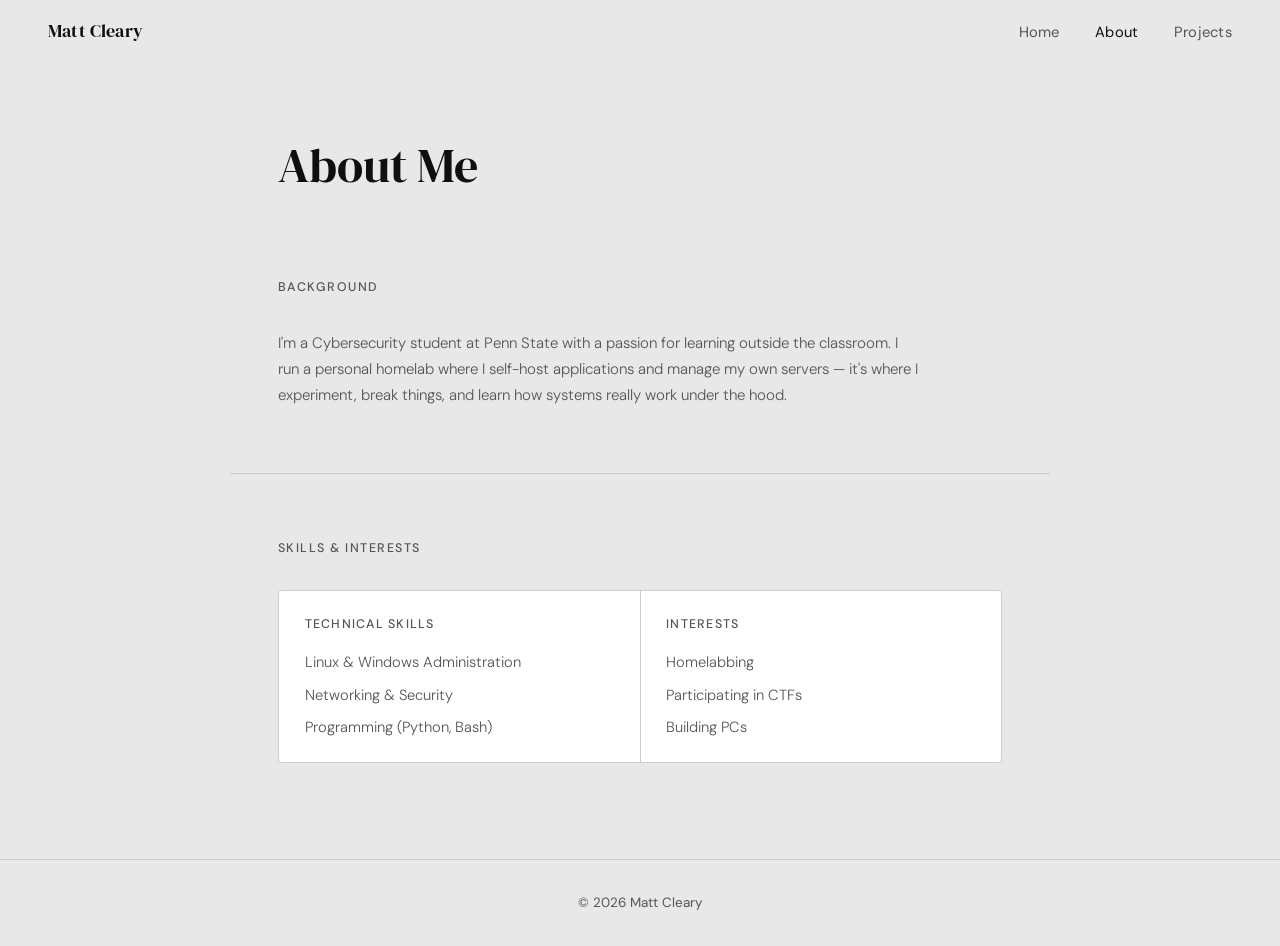
==== about.html @ 6a30987f "6.26.26 changes" ====
<!DOCTYPE html>
<html lang="en">
<head>
  <meta charset="UTF-8" />
  <meta name="viewport" content="width=device-width, initial-scale=1.0" />
  <title>About — Matt Cleary</title>
  <link rel="preconnect" href="https://fonts.googleapis.com" />
  <link href="https://fonts.googleapis.com/css2?family=DM+Sans:wght@300;400;500&family=DM+Serif+Display&display=swap" rel="stylesheet" />
  <link rel="stylesheet" href="style.css" />
</head>
<body>

  <nav>
    <a class="nav-logo" href="index.html">Matt Cleary</a>
    <ul class="nav-links">
      <li><a href="index.html">Home</a></li>
      <li><a href="about.html" class="active">About</a></li>
      <li><a href="projects.html">Projects</a></li>
    </ul>
  </nav>

  <div class="page-header">
    <h1>About Me</h1>
  </div>

  <div class="section">
    <p class="section-label">Background</p>
    <p class="summary">
      I'm a Cybersecurity student at Penn State with a passion for learning outside the classroom.
      I run a personal homelab where I self-host applications and manage my own servers — it's where
      I experiment, break things, and learn how systems really work under the hood.
    </p>
  </div>

  <hr class="divider" />

  <div class="section">
    <p class="section-label">Skills &amp; Interests</p>
    <div class="two-col">
      <div class="two-col-card">
        <h3>Technical Skills</h3>
        <ul>
          <li>Linux &amp; Windows Administration</li>
          <li>Networking &amp; Security</li>
          <li>Programming (Python, Bash)</li>
        </ul>
      </div>
      <div class="two-col-card">
        <h3>Interests</h3>
        <ul>
          <li>Homelabbing</li>
          <li>Participating in CTFs</li>
          <li>Building PCs</li>
        </ul>
      </div>
    </div>
  </div>

  <footer>
    &copy; 2026 Matt Cleary
  </footer>

</body>
</html>
---- style.css ----
:root {
  --bg:       #e8e8e8;
  --surface:  #6495ED;
  --border:   #0f0f0f;
  --ink:      #e8e8e8;
  --mid:      #888888;
  --muted:    #555555;
  --serif: 'DM Serif Display', Georgia, serif;
  --sans:  'DM Sans', system-ui, sans-serif;
}

*, *::before, *::after { box-sizing: border-box; margin: 0; padding: 0; }

body {
  font-family: var(--sans);
  background: var(--bg);
  line-height: 1.65;
  font-size: 17px;
}

/* NAV */
nav {
  position: sticky;
  top: 0;
  z-index: 100;
  display: flex;
  align-items: center;
  justify-content: space-between;
  padding: 0 3rem;
  height: 62px;
  background: var(--ink)
}
.nav-logo {
  font-family: var(--serif);
  font-size: 1.15rem;
  color: var(--border);
  text-decoration: none;
  letter-spacing: 0.01em;
}
.nav-links {
  display: flex;
  gap: 2.2rem;
  list-style: none;
}
.nav-links a {
  font-size: 0.92rem;
  font-weight: 400;
  color: var(--muted);
  text-decoration: none;
  letter-spacing: 0.02em;
}
.nav-links a:hover,
.nav-links a.active { color: var(--border); }

/* HERO */
.hero {
  background: var(--surface);
  padding: 5rem 3rem;
  text-align: center;
}
.hero-inner {
  max-width: 820px;
  margin: 0 auto;
  display: flex;
  flex-direction: column;
  align-items: center;
}
.hero-tag {
  font-size: 0.82rem;
  font-weight: 500;
  color: var(--ink);
  letter-spacing: 0.1em;
  text-transform: uppercase;
  margin-bottom: 1.1rem;
}
.hero h1 {
  font-family: var(--serif);
  font-size: clamp(3rem, 7vw, 5rem);
  font-weight: 400;
  line-height: 1.05;
  color: var(--ink);
  margin-bottom: 1.2rem;
}
.hero-sub {
  font-size: 1.05rem;
  color: var(--ink);
  font-weight: 300;
  max-width: 480px;
  margin-bottom: 2rem;
}
.hero-links {
  display: flex;
  gap: 1rem;
  flex-wrap: wrap;
  justify-content: center;
}
.btn {
  display: inline-block;
  font-size: 0.88rem;
  font-weight: 500;
  text-decoration: none;
  padding: 0.65rem 1.5rem;
  border-radius: 3px;
}
.btn-solid {
  background: #ffffff;
  color: var(--surface);
}
.btn-solid:hover { background: #f0f0f0; }
.btn-ghost {
  background: #ffffff;
  color: var(--surface);
  border: 1px solid #ffffff;
}
.btn-ghost:hover { background: #f0f0f0; border-color: #f0f0f0; }

/* DIVIDER */
.divider {
  max-width: 820px;
  margin: 0 auto;
  border: none;
  border-top: 1px solid #cccccc;
}

/* SECTIONS */
.section {
  max-width: 820px;
  margin: 0 auto;
  padding: 4rem 3rem;
}
.section-label {
  font-size: 0.78rem;
  font-weight: 500;
  color: var(--muted);
  text-transform: uppercase;
  letter-spacing: 0.12em;
  margin-bottom: 2rem;
}

/* ── POSITION / EXPERIENCE CARDS ── */
.positions {
  display: flex;
  flex-direction: column;
  gap: 1.2rem;
}
.position-card {
  background: #ffffff;
  border: 1px solid #cccccc;
  border-radius: 4px;
  padding: 1.6rem 1.9rem;
}
.position-card-top {
  display: flex;
  justify-content: space-between;
  align-items: flex-start;
  gap: 1rem;
  margin-bottom: 0.25rem;
}
.position-title {
  font-size: 1rem;
  font-weight: 500;
  color: var(--border);
}
.position-date {
  font-size: 0.78rem;
  color: var(--muted);
  white-space: nowrap;
  padding-top: 0.15rem;
  flex-shrink: 0;
}
.position-org {
  font-size: 0.88rem;
  color: var(--surface);
  font-weight: 500;
  margin-bottom: 0.5rem;
  display: block;
  text-decoration: none;
}
.position-org:hover { text-decoration: underline; }
.position-desc {
  font-size: 0.92rem;
  color: var(--muted);
  font-weight: 300;
  line-height: 1.65;
}

/* GENERIC CARDS (homelab etc.) */
.cards {
  display: flex;
  flex-direction: column;
  gap: 1.5rem;
}
.card {
  background: #ffffff;
  border: 1px solid #cccccc;
  border-radius: 4px;
  padding: 1.7rem 1.9rem;
}
.card-top {
  display: flex;
  justify-content: space-between;
  align-items: flex-start;
  gap: 1rem;
  margin-bottom: 0.3rem;
}
.card-role {
  font-size: 1rem;
  font-weight: 500;
  color: var(--border);
}
.card-date {
  font-size: 0.78rem;
  color: var(--muted);
  white-space: nowrap;
  padding-top: 0.15rem;
  flex-shrink: 0;
}
.card-org {
  font-size: 0.88rem;
  color: var(--surface);
  margin-bottom: 0.6rem;
  display: block;
  text-decoration: none;
}
.card-org:hover { text-decoration: underline; }
.card-desc {
  font-size: 0.92rem;
  color: var(--muted);
  font-weight: 300;
}

/* ROW LIST */
.row-list { display: flex; flex-direction: column; }
.row-item {
  display: flex;
  justify-content: space-between;
  align-items: center;
  gap: 1rem;
  padding: 0.9rem 0;
  border-bottom: 1px solid #cccccc;
}
.row-item:first-child { border-top: 1px solid #cccccc; }
.row-name { font-size: 0.94rem; color: var(--border); font-weight: 400; }
.row-meta { font-size: 0.78rem; color: var(--muted); white-space: nowrap; }

/* SUMMARY TEXT */
.summary {
  font-size: 0.94rem;
  color: var(--muted);
  font-weight: 300;
  line-height: 1.75;
  max-width: 640px;
}
.summary p { margin-bottom: 0.8em; }
.summary p:last-child { margin-bottom: 0; }

/* IMAGES */
.img-wrap { margin: 2rem 0; }
.img-wrap img {
  width: 100%;
  max-width: 640px;
  height: auto;
  border-radius: 4px;
  border: 1px solid #cccccc;
  display: block;
}

/* TWO-COL GRID */
.two-col {
  display: grid;
  grid-template-columns: 1fr 1fr;
  gap: 1px;
  background: #cccccc;
  border: 1px solid #cccccc;
  border-radius: 4px;
  overflow: hidden;
  margin-bottom: 2rem;
}
.two-col-card {
  background: #ffffff;
  padding: 1.4rem 1.6rem;
}
.two-col-card h3 {
  font-size: 0.78rem;
  font-weight: 500;
  letter-spacing: 0.1em;
  text-transform: uppercase;
  color: var(--muted);
  margin-bottom: 1rem;
}
.two-col-card ul {
  list-style: none;
  display: flex;
  flex-direction: column;
  gap: 0.5rem;
}
.two-col-card ul li {
  font-size: 0.92rem;
  color: var(--muted);
  font-weight: 300;
}

/* PAGE HEADER */
.page-header {
  padding: 4rem 3rem 0;
  max-width: 820px;
  margin: 0 auto;
}
.page-header h1 {
  font-family: var(--serif);
  font-size: clamp(2rem, 5vw, 3rem);
  font-weight: 400;
  color: var(--border);
  margin-bottom: 0.5rem;
}
.page-header p {
  font-size: 0.94rem;
  color: var(--muted);
  font-weight: 300;
}

/* FOOTER */
footer {
  border-top: 1px solid #cccccc;
  text-align: center;
  padding: 2rem 3rem;
  font-size: 0.84rem;
  color: var(--muted);
}
footer a { color: var(--surface); text-decoration: none; }
footer a:hover { text-decoration: underline; }

@media (max-width: 680px) {
  nav { padding: 0 1.2rem; }
  .hero { padding: 3.5rem 1.4rem; }
  .section { padding: 3rem 1.4rem; }
  .page-header { padding: 3rem 1.4rem 0; }
  .divider { margin: 0 1.4rem; }
  .two-col { grid-template-columns: 1fr; }
}
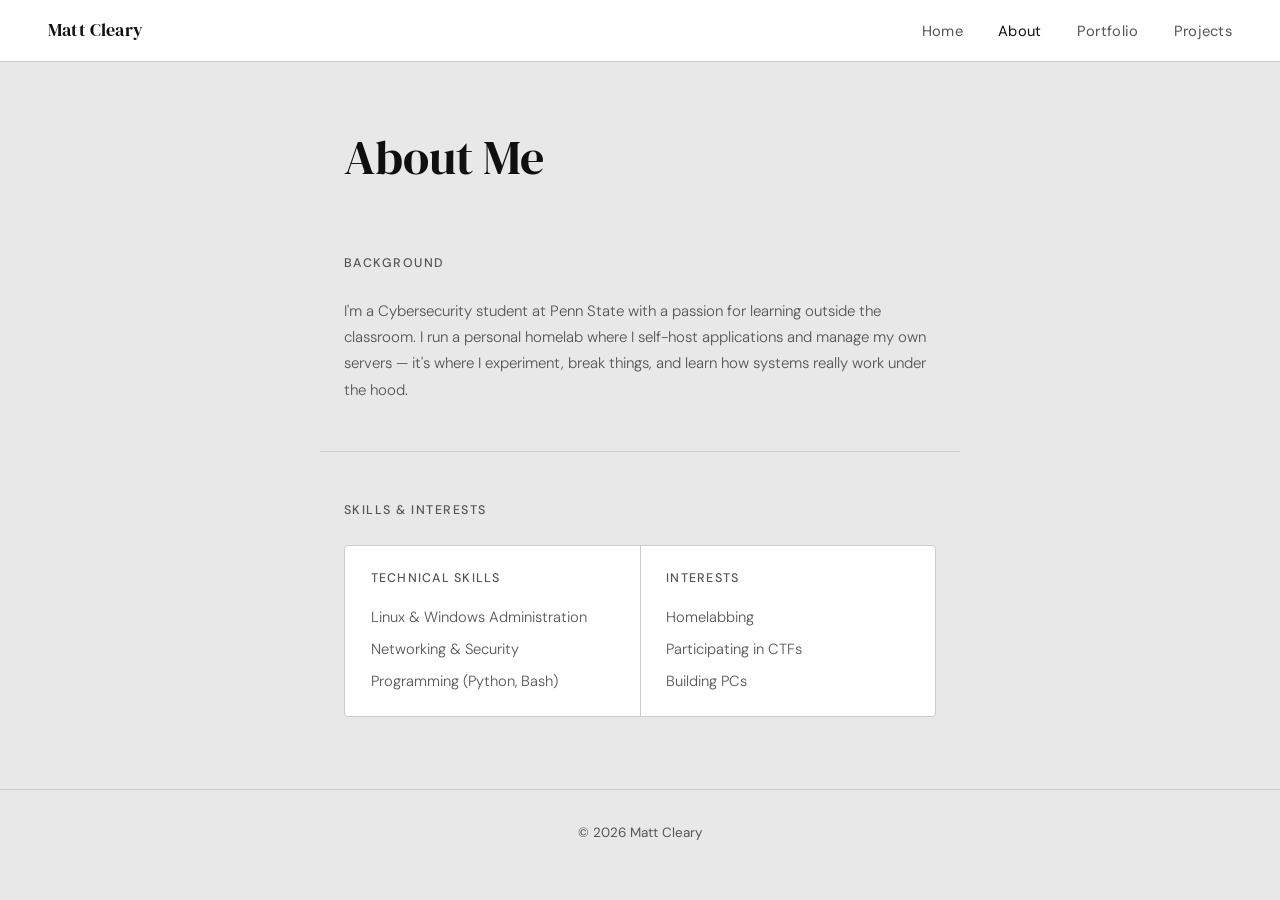
==== commit dda8689b: "9.30.26 changes" ====
--- a/about.html
+++ b/about.html
@@ -15,6 +15,7 @@
     <ul class="nav-links">
       <li><a href="index.html">Home</a></li>
       <li><a href="about.html" class="active">About</a></li>
+      <li><a href="portfolio.html">Portfolio</a></li>
       <li><a href="projects.html">Projects</a></li>
     </ul>
   </nav>
--- a/style.css
+++ b/style.css
@@ -1,10 +1,9 @@
 :root {
-  --bg:       #e8e8e8;
-  --surface:  #6495ED;
-  --border:   #0f0f0f;
-  --ink:      #e8e8e8;
-  --mid:      #888888;
-  --muted:    #555555;
+  --bg:      #e8e8e8;
+  --surface: #6495ED;
+  --border:  #0f0f0f;
+  --ink:     #e8e8e8;
+  --muted:   #555555;
   --serif: 'DM Serif Display', Georgia, serif;
   --sans:  'DM Sans', system-ui, sans-serif;
 }
@@ -14,21 +13,23 @@
 body {
   font-family: var(--sans);
   background: var(--bg);
+  color: var(--border);
   line-height: 1.65;
   font-size: 17px;
 }
 
-/* NAV */
+/* ── NAV ── */
 nav {
   position: sticky;
   top: 0;
   z-index: 100;
+  background: #ffffff;
+  border-bottom: 1px solid #cccccc;
   display: flex;
   align-items: center;
   justify-content: space-between;
   padding: 0 3rem;
   height: 62px;
-  background: var(--ink)
 }
 .nav-logo {
   font-family: var(--serif);
@@ -52,14 +53,14 @@
 .nav-links a:hover,
 .nav-links a.active { color: var(--border); }
 
-/* HERO */
+/* ── HERO ── */
 .hero {
   background: var(--surface);
   padding: 5rem 3rem;
   text-align: center;
 }
 .hero-inner {
-  max-width: 820px;
+  max-width: 640px;
   margin: 0 auto;
   display: flex;
   flex-direction: column;
@@ -94,6 +95,8 @@
   flex-wrap: wrap;
   justify-content: center;
 }
+
+/* ── BUTTONS ── */
 .btn {
   display: inline-block;
   font-size: 0.88rem;
@@ -114,19 +117,19 @@
 }
 .btn-ghost:hover { background: #f0f0f0; border-color: #f0f0f0; }
 
-/* DIVIDER */
+/* ── DIVIDER ── */
 .divider {
-  max-width: 820px;
+  max-width: 640px;
   margin: 0 auto;
   border: none;
   border-top: 1px solid #cccccc;
 }
 
-/* SECTIONS */
+/* ── SECTIONS ── */
 .section {
-  max-width: 820px;
-  margin: 0 auto;
-  padding: 4rem 3rem;
+  max-width: 640px;
+  margin: 0 auto;
+  padding: 3rem 1.5rem;
 }
 .section-label {
   font-size: 0.78rem;
@@ -134,7 +137,7 @@
   color: var(--muted);
   text-transform: uppercase;
   letter-spacing: 0.12em;
-  margin-bottom: 2rem;
+  margin-bottom: 1.5rem;
 }
 
 /* ── POSITION / EXPERIENCE CARDS ── */
@@ -184,88 +187,36 @@
   line-height: 1.65;
 }
 
-/* GENERIC CARDS (homelab etc.) */
-.cards {
-  display: flex;
-  flex-direction: column;
-  gap: 1.5rem;
-}
-.card {
-  background: #ffffff;
-  border: 1px solid #cccccc;
-  border-radius: 4px;
-  padding: 1.7rem 1.9rem;
-}
-.card-top {
-  display: flex;
-  justify-content: space-between;
-  align-items: flex-start;
-  gap: 1rem;
-  margin-bottom: 0.3rem;
-}
-.card-role {
-  font-size: 1rem;
-  font-weight: 500;
-  color: var(--border);
-}
-.card-date {
-  font-size: 0.78rem;
-  color: var(--muted);
-  white-space: nowrap;
-  padding-top: 0.15rem;
-  flex-shrink: 0;
-}
-.card-org {
-  font-size: 0.88rem;
-  color: var(--surface);
-  margin-bottom: 0.6rem;
-  display: block;
-  text-decoration: none;
-}
-.card-org:hover { text-decoration: underline; }
-.card-desc {
-  font-size: 0.92rem;
-  color: var(--muted);
-  font-weight: 300;
-}
-
-/* ROW LIST */
-.row-list { display: flex; flex-direction: column; }
-.row-item {
-  display: flex;
-  justify-content: space-between;
-  align-items: center;
-  gap: 1rem;
-  padding: 0.9rem 0;
-  border-bottom: 1px solid #cccccc;
-}
-.row-item:first-child { border-top: 1px solid #cccccc; }
-.row-name { font-size: 0.94rem; color: var(--border); font-weight: 400; }
-.row-meta { font-size: 0.78rem; color: var(--muted); white-space: nowrap; }
-
-/* SUMMARY TEXT */
+/* ── SUMMARY TEXT ── */
 .summary {
   font-size: 0.94rem;
   color: var(--muted);
   font-weight: 300;
   line-height: 1.75;
-  max-width: 640px;
 }
 .summary p { margin-bottom: 0.8em; }
 .summary p:last-child { margin-bottom: 0; }
-
-/* IMAGES */
-.img-wrap { margin: 2rem 0; }
+.summary ul {
+  margin: 0.3em 0 0.8em 1.2em;
+  display: flex;
+  flex-direction: column;
+  gap: 0.3em;
+}
+.summary ul li { font-size: 0.94rem; color: var(--muted); font-weight: 300; }
+.summary a { color: var(--surface); text-decoration: none; }
+.summary a:hover { text-decoration: underline; }
+
+/* ── IMAGES ── */
+.img-wrap { margin: 1.5rem 0; }
 .img-wrap img {
   width: 100%;
-  max-width: 640px;
   height: auto;
   border-radius: 4px;
   border: 1px solid #cccccc;
   display: block;
 }
 
-/* TWO-COL GRID */
+/* ── TWO-COL GRID ── */
 .two-col {
   display: grid;
   grid-template-columns: 1fr 1fr;
@@ -274,7 +225,7 @@
   border: 1px solid #cccccc;
   border-radius: 4px;
   overflow: hidden;
-  margin-bottom: 2rem;
+  margin-bottom: 1.5rem;
 }
 .two-col-card {
   background: #ffffff;
@@ -300,11 +251,11 @@
   font-weight: 300;
 }
 
-/* PAGE HEADER */
+/* ── PAGE HEADER ── */
 .page-header {
-  padding: 4rem 3rem 0;
-  max-width: 820px;
-  margin: 0 auto;
+  max-width: 640px;
+  margin: 0 auto;
+  padding: 3.5rem 1.5rem 0;
 }
 .page-header h1 {
   font-family: var(--serif);
@@ -319,7 +270,7 @@
   font-weight: 300;
 }
 
-/* FOOTER */
+/* ── FOOTER ── */
 footer {
   border-top: 1px solid #cccccc;
   text-align: center;
@@ -330,11 +281,11 @@
 footer a { color: var(--surface); text-decoration: none; }
 footer a:hover { text-decoration: underline; }
 
+/* ── RESPONSIVE ── */
 @media (max-width: 680px) {
   nav { padding: 0 1.2rem; }
   .hero { padding: 3.5rem 1.4rem; }
-  .section { padding: 3rem 1.4rem; }
-  .page-header { padding: 3rem 1.4rem 0; }
-  .divider { margin: 0 1.4rem; }
+  .section { padding: 2.5rem 1.2rem; }
+  .page-header { padding: 2.5rem 1.2rem 0; }
   .two-col { grid-template-columns: 1fr; }
 }
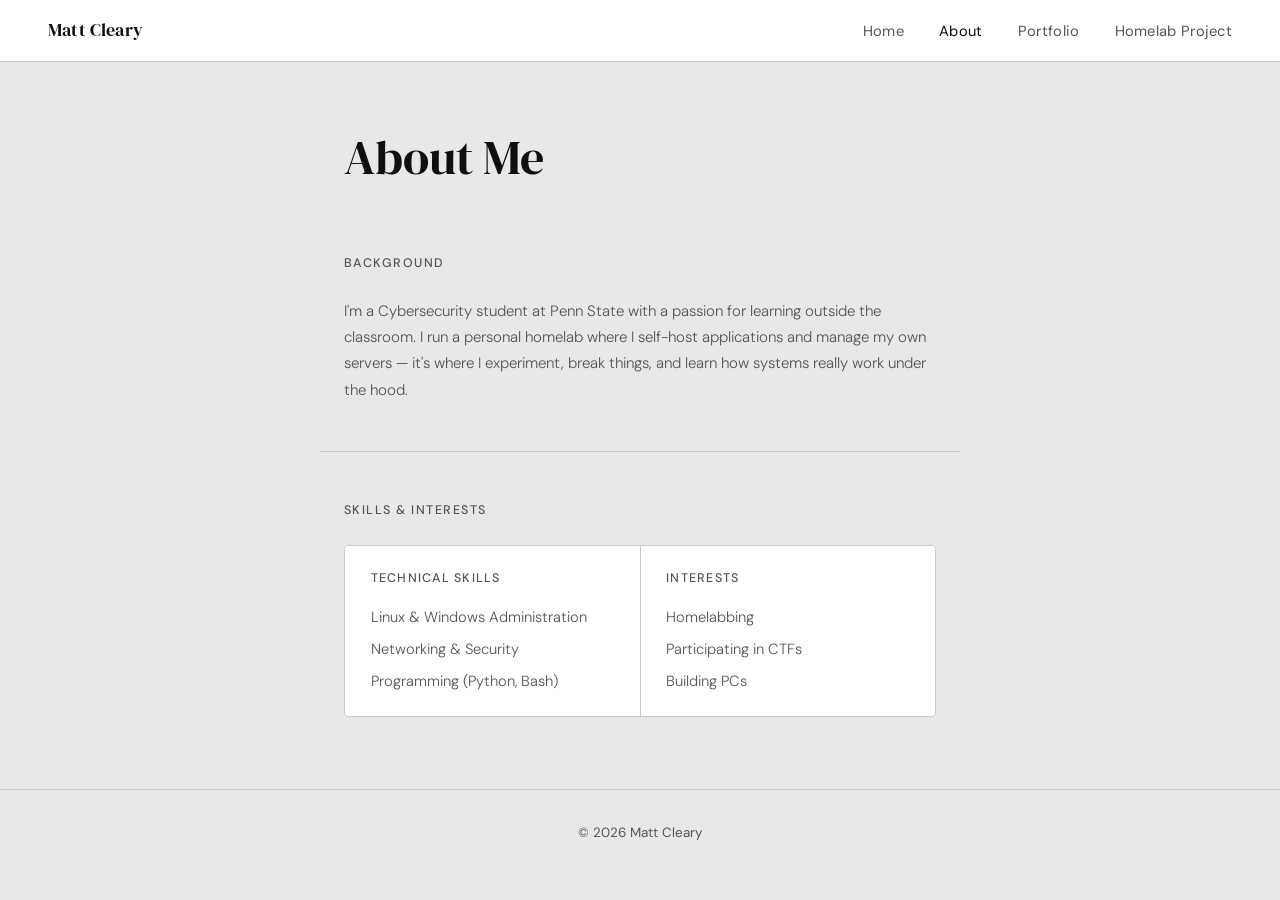
==== commit 93da1146: "10.8.26 changes" ====
--- a/about.html
+++ b/about.html
@@ -16,7 +16,7 @@
       <li><a href="index.html">Home</a></li>
       <li><a href="about.html" class="active">About</a></li>
       <li><a href="portfolio.html">Portfolio</a></li>
-      <li><a href="projects.html">Projects</a></li>
+      <li><a href="projects.html">Homelab Project</a></li>
     </ul>
   </nav>
 
--- a/style.css
+++ b/style.css
@@ -144,7 +144,7 @@
 .positions {
   display: flex;
   flex-direction: column;
-  gap: 1.2rem;
+  gap: 1.5rem;
 }
 .position-card {
   background: #ffffff;
@@ -208,6 +208,13 @@
 
 /* ── IMAGES ── */
 .img-wrap { margin: 1.5rem 0; }
+.image-row {
+  display: grid;
+  grid-template-columns: repeat(3, minmax(0, 1fr));
+  gap: 1rem;
+  margin: 1.5rem 0;
+}
+.image-row .img-wrap { margin: 0; }
 .img-wrap img {
   width: 100%;
   height: auto;
@@ -283,7 +290,14 @@
 
 /* ── RESPONSIVE ── */
 @media (max-width: 680px) {
-  nav { padding: 0 1.2rem; }
+  nav {
+    height: auto;
+    min-height: 62px;
+    flex-wrap: wrap;
+    gap: 0.35rem 1rem;
+    padding: 0.65rem 1.2rem;
+  }
+  .nav-links { flex-wrap: wrap; gap: 0.75rem 1rem; }
   .hero { padding: 3.5rem 1.4rem; }
   .section { padding: 2.5rem 1.2rem; }
   .page-header { padding: 2.5rem 1.2rem 0; }
